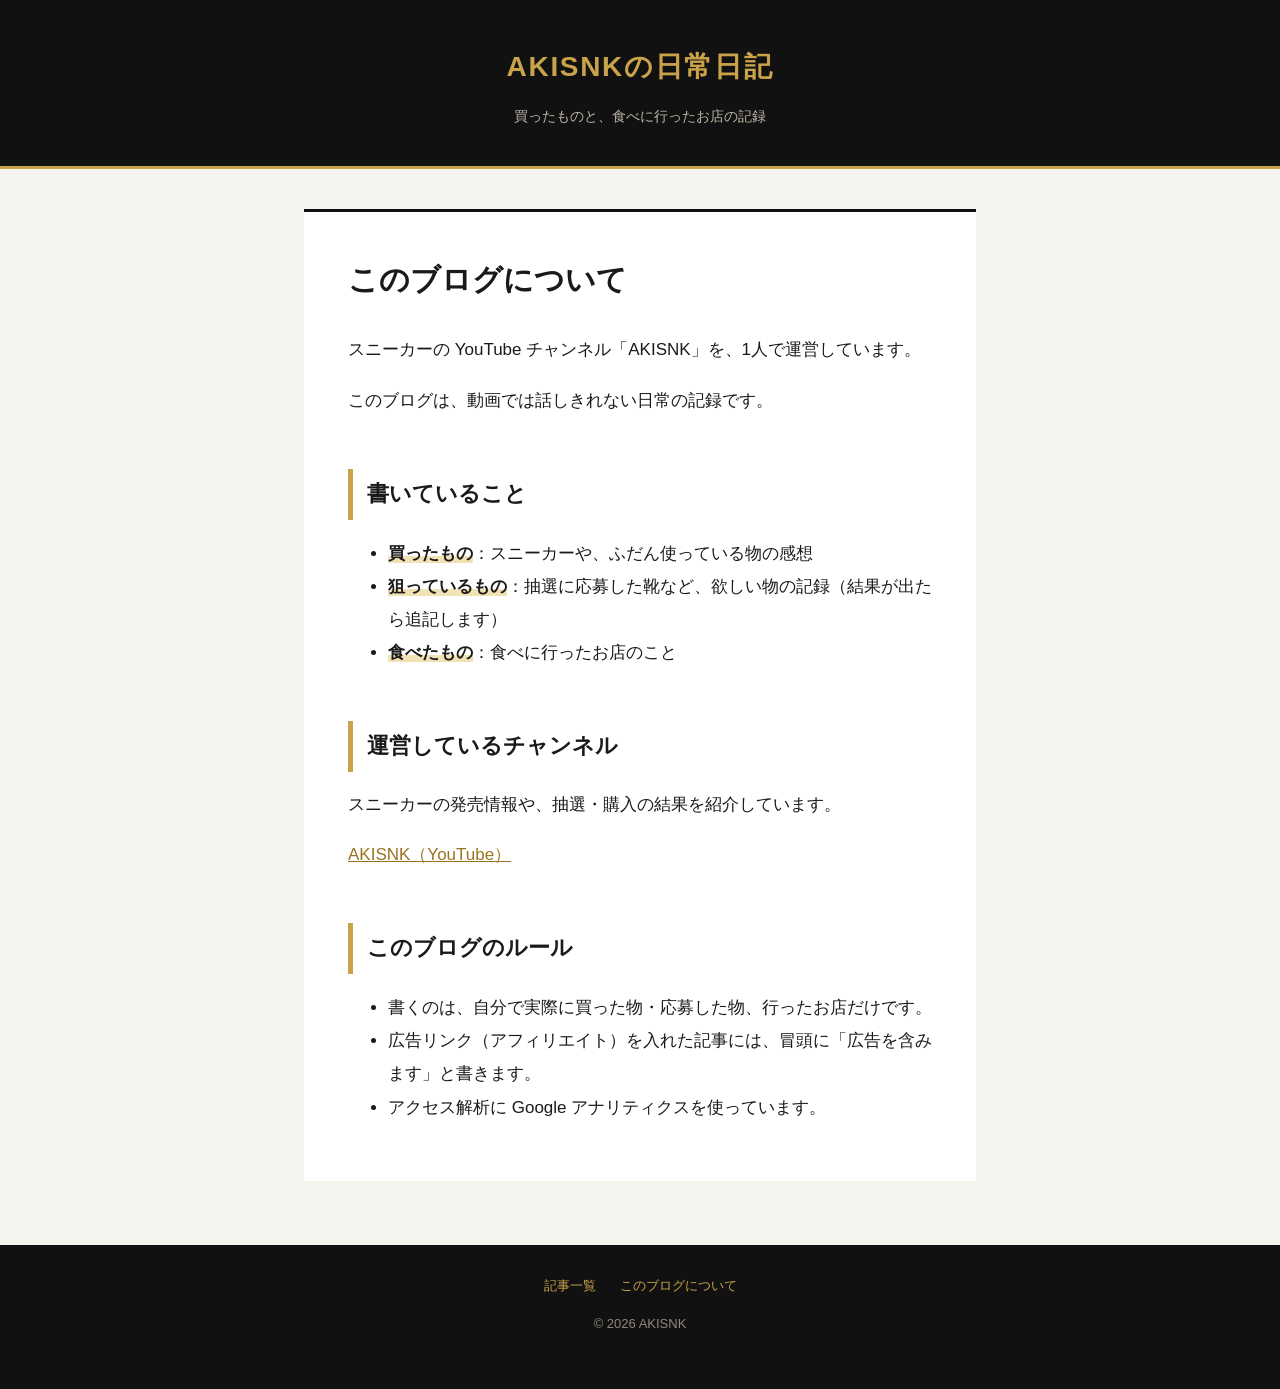
==== about.html @ 0b8377f6 "3本目: アトモス限定AJ12 atmos JADEのWEB抽選に応募した日記・aboutに「狙っているもの」を追加 Co-Authored-By: Claude Opus 5.5 <noreply@" ====
<!DOCTYPE html>
<html lang="ja">
<head>
<meta charset="utf-8">
<meta name="viewport" content="width=device-width, initial-scale=1">
<title>このブログについて｜AKISNKの日常日記</title>
<meta name="description" content="スニーカーの YouTube チャンネル「AKISNK」を運営している人の日常日記です。買ったスニーカーや物、食べに行ったお店のことを書いています。">
<meta property="og:title" content="このブログについて">
<meta property="og:description" content="スニーカーの YouTube チャンネル「AKISNK」を運営している人の日常日記です。買ったスニーカーや物、食べに行ったお店のことを書いています。">
<meta property="og:type" content="article">
<meta property="og:site_name" content="AKISNKの日常日記">
<link rel="stylesheet" href="style.css?v=84737b73">
<meta name="google-site-verification" content="ya7abFTRTGSsc-8YJNvoZycBS8-aGerFk6zQUZha980">
<script async src="https://www.googletagmanager.com/gtag/js?id=G-0FNM7F42SL"></script>
<script>window.dataLayer=window.dataLayer||[];function gtag(){dataLayer.push(arguments);}gtag('js',new Date());gtag('config','G-0FNM7F42SL');</script>
</head>
<body>

<header class="site-header">
  <a class="site-name" href="index.html">AKISNKの日常日記</a>
  <p class="site-tagline">買ったものと、食べに行ったお店の記録</p>
</header>
<main>
<article class="post"><h1>このブログについて</h1>
<p>スニーカーの YouTube チャンネル「AKISNK」を、1人で運営しています。</p>
<p>このブログは、動画では話しきれない日常の記録です。</p>
<h2>書いていること</h2>
<ul>
<li><strong>買ったもの</strong>：スニーカーや、ふだん使っている物の感想</li>
<li><strong>狙っているもの</strong>：抽選に応募した靴など、欲しい物の記録（結果が出たら追記します）</li>
<li><strong>食べたもの</strong>：食べに行ったお店のこと</li>
</ul>
<h2>運営しているチャンネル</h2>
<p>スニーカーの発売情報や、抽選・購入の結果を紹介しています。</p>
<p><a href="https://www.youtube.com/@AKISNK" rel="noopener" target="_blank">AKISNK（YouTube）</a></p>
<h2>このブログのルール</h2>
<ul>
<li>書くのは、自分で実際に買った物・応募した物、行ったお店だけです。</li>
<li>広告リンク（アフィリエイト）を入れた記事には、冒頭に「広告を含みます」と書きます。</li>
<li>アクセス解析に Google アナリティクスを使っています。</li>
</ul></article>
</main>
<footer class="site-footer">
  <nav><a href="index.html">記事一覧</a><a href="about.html">このブログについて</a></nav>
  <p>© 2026 AKISNK</p>
</footer>
</body>
</html>
---- style.css ----
/* デザイン：案C（AKISNK寄せ）— 黒×金のヘッダー、本文は読みやすい明るい地。2026/11/08 決定 */
:root{--bg:#f6f4ef;--card:#fff;--text:#1a1a1a;--muted:#77726a;--line:#e2ddd2;--gold:#c9a24a;--black:#111}
*{box-sizing:border-box}
body{margin:0;background:var(--bg);color:var(--text);font-family:-apple-system,BlinkMacSystemFont,"Hiragino Sans","Noto Sans JP",sans-serif;font-size:17px;line-height:1.95}
a{color:#9a7420}
.site-header{background:var(--black);padding:40px 24px 36px;text-align:center;border-bottom:3px solid var(--gold)}
.site-name{color:var(--gold);font-size:28px;font-weight:800;letter-spacing:.06em;text-decoration:none}
.site-tagline{margin:8px 0 0;color:#bdb6a6;font-size:14px}
main{max-width:720px;margin:0 auto;padding:40px 24px 64px}
.post{background:var(--card);padding:40px 44px;border-top:3px solid var(--black)}
.post-date{color:var(--muted);font-size:13px;letter-spacing:.08em;margin:0}
.post h1{font-size:30px;line-height:1.45;margin:6px 0 32px}
.post h2{font-size:22px;margin:52px 0 16px;padding:4px 0 4px 14px;border-left:5px solid var(--gold)}
.post h3{font-size:19px;margin:36px 0 10px}
.post p{margin:0 0 1em}
strong{background:linear-gradient(transparent 64%,#f1e2b6 64%)}
hr{border:0;border-top:1px solid var(--line);margin:40px 0}
.pr-note{background:#f3eee2;color:var(--muted);font-size:14px;padding:10px 14px}
.back{text-align:center;margin-top:32px}
.post-list{list-style:none;padding:0;margin:0}
.post-list li a{display:block;background:var(--card);padding:26px 28px;color:var(--text);text-decoration:none;border-left:5px solid var(--gold)}
.post-title{display:block;font-size:20px;font-weight:700;line-height:1.55;margin:4px 0 8px}
.post-desc{display:block;color:var(--muted);font-size:14px;line-height:1.8}
.site-footer{background:var(--black);color:#8f897c;text-align:center;padding:28px 24px 40px;font-size:13px}
.site-footer nav a{margin:0 12px;color:var(--gold);text-decoration:none}
.badge{background:#c62828;color:#fff;font-size:12px;padding:1px 8px;margin-left:8px}
@media (max-width:480px){
  body{font-size:16px}
  .site-header{padding:28px 16px 24px}
  .site-name{font-size:21px}
  .site-tagline{font-size:12px}
  main{padding:20px 12px 40px}
  .post{padding:28px 20px}
  .post h1{font-size:23px}
  .post h2{font-size:19px}
}
/* プレビュー用（公開サイトには出ない） */
.draft-bar{background:#c62828;color:#fff;text-align:center;font-size:13px;padding:6px}
mark.todo{background:#fff3b0}
figure{margin:24px 0}
figure img{max-width:100%;height:auto;display:block}
.empty{color:var(--muted)}
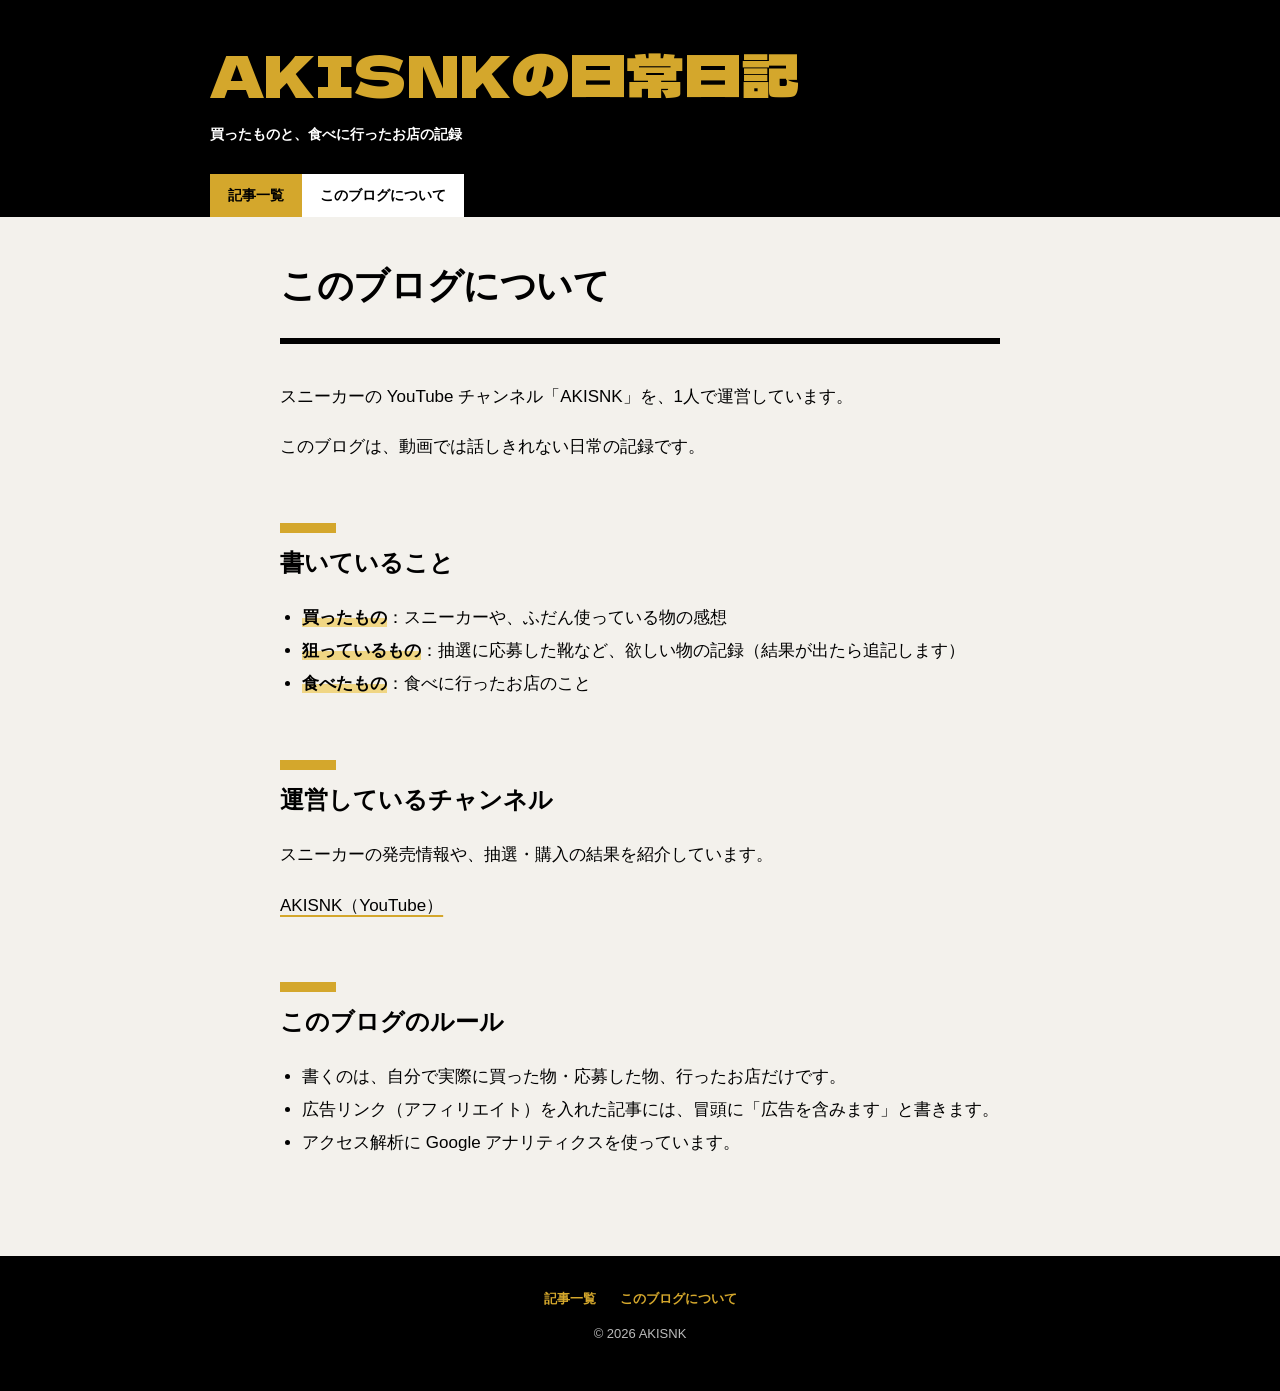
==== commit f8ae7591: "デザインを「ストリート雑誌」に変更：金の極太ロゴ・大きな日付・一覧に写真とカテゴリ Co-Authored-By: Claude Fable 5.2 <noreply@anthropic.com>" ====
--- a/about.html
+++ b/about.html
@@ -9,19 +9,24 @@
 <meta property="og:description" content="スニーカーの YouTube チャンネル「AKISNK」を運営している人の日常日記です。買ったスニーカーや物、食べに行ったお店のことを書いています。">
 <meta property="og:type" content="article">
 <meta property="og:site_name" content="AKISNKの日常日記">
-<link rel="stylesheet" href="style.css?v=84737b73">
+<link rel="preconnect" href="https://fonts.googleapis.com">
+<link rel="preconnect" href="https://fonts.gstatic.com" crossorigin>
+<link rel="stylesheet" href="https://fonts.googleapis.com/css2?family=Dela+Gothic+One&amp;display=swap&amp;text=.0123456789AIKNS%E3%81%AE%E5%B8%B8%E6%97%A5%E8%A8%98">
+<link rel="stylesheet" href="style.css?v=e70fba0c">
 <meta name="google-site-verification" content="ya7abFTRTGSsc-8YJNvoZycBS8-aGerFk6zQUZha980">
 <script async src="https://www.googletagmanager.com/gtag/js?id=G-0FNM7F42SL"></script>
 <script>window.dataLayer=window.dataLayer||[];function gtag(){dataLayer.push(arguments);}gtag('js',new Date());gtag('config','G-0FNM7F42SL');</script>
 </head>
 <body>
 
-<header class="site-header">
+<header class="site-header"><div class="inner">
   <a class="site-name" href="index.html">AKISNKの日常日記</a>
   <p class="site-tagline">買ったものと、食べに行ったお店の記録</p>
-</header>
+  <nav class="site-nav"><a href="index.html">記事一覧</a><a href="about.html">このブログについて</a></nav>
+</div></header>
 <main>
-<article class="post"><h1>このブログについて</h1>
+<article class="post"><header class="post-head"><h1>このブログについて</h1></header>
+<div class="post-body">
 <p>スニーカーの YouTube チャンネル「AKISNK」を、1人で運営しています。</p>
 <p>このブログは、動画では話しきれない日常の記録です。</p>
 <h2>書いていること</h2>
@@ -38,7 +43,8 @@
 <li>書くのは、自分で実際に買った物・応募した物、行ったお店だけです。</li>
 <li>広告リンク（アフィリエイト）を入れた記事には、冒頭に「広告を含みます」と書きます。</li>
 <li>アクセス解析に Google アナリティクスを使っています。</li>
-</ul></article>
+</ul>
+</div></article>
 </main>
 <footer class="site-footer">
   <nav><a href="index.html">記事一覧</a><a href="about.html">このブログについて</a></nav>
--- a/style.css
+++ b/style.css
@@ -1,42 +1,83 @@
-/* デザイン：案C（AKISNK寄せ）— 黒×金のヘッダー、本文は読みやすい明るい地。2026/11/08 決定 */
-:root{--bg:#f6f4ef;--card:#fff;--text:#1a1a1a;--muted:#77726a;--line:#e2ddd2;--gold:#c9a24a;--black:#111}
+/* 黒ヘッダーに金の極太ロゴ・大きな日付・黒フチ＋金のずらし影の写真（2026/11/10 本人が3案から選んだ「ストリート雑誌」） */
+:root{--paper:#f3f1ec;--white:#fff;--ink:#000;--muted:#5e5a52;--gold:#d4a72c;--gold-l:#f0d684;
+  --disp:"Dela Gothic One","Hiragino Sans","Noto Sans JP",sans-serif}
 *{box-sizing:border-box}
-body{margin:0;background:var(--bg);color:var(--text);font-family:-apple-system,BlinkMacSystemFont,"Hiragino Sans","Noto Sans JP",sans-serif;font-size:17px;line-height:1.95}
-a{color:#9a7420}
-.site-header{background:var(--black);padding:40px 24px 36px;text-align:center;border-bottom:3px solid var(--gold)}
-.site-name{color:var(--gold);font-size:28px;font-weight:800;letter-spacing:.06em;text-decoration:none}
-.site-tagline{margin:8px 0 0;color:#bdb6a6;font-size:14px}
-main{max-width:720px;margin:0 auto;padding:40px 24px 64px}
-.post{background:var(--card);padding:40px 44px;border-top:3px solid var(--black)}
-.post-date{color:var(--muted);font-size:13px;letter-spacing:.08em;margin:0}
-.post h1{font-size:30px;line-height:1.45;margin:6px 0 32px}
-.post h2{font-size:22px;margin:52px 0 16px;padding:4px 0 4px 14px;border-left:5px solid var(--gold)}
-.post h3{font-size:19px;margin:36px 0 10px}
-.post p{margin:0 0 1em}
-strong{background:linear-gradient(transparent 64%,#f1e2b6 64%)}
-hr{border:0;border-top:1px solid var(--line);margin:40px 0}
-.pr-note{background:#f3eee2;color:var(--muted);font-size:14px;padding:10px 14px}
-.back{text-align:center;margin-top:32px}
-.post-list{list-style:none;padding:0;margin:0}
-.post-list li a{display:block;background:var(--card);padding:26px 28px;color:var(--text);text-decoration:none;border-left:5px solid var(--gold)}
-.post-title{display:block;font-size:20px;font-weight:700;line-height:1.55;margin:4px 0 8px}
+body{margin:0;background:var(--paper);color:var(--ink);font-family:"Hiragino Sans","Noto Sans JP",-apple-system,sans-serif;font-size:17px;line-height:1.95}
+a{color:var(--ink)}
+a:focus-visible{outline:4px solid var(--gold);outline-offset:2px}
+
+.site-header{background:var(--ink);color:var(--white);padding:40px 24px 0;overflow:hidden}
+.site-header .inner{max-width:860px;margin:0 auto}
+.site-name{font-family:var(--disp);font-size:58px;line-height:1.15;color:var(--gold);text-decoration:none;display:block;letter-spacing:-.01em}
+.site-tagline{margin:14px 0 0;font-size:14px;font-weight:700}
+.site-nav{margin-top:26px;display:flex}
+.site-nav a{font-weight:800;font-size:14px;text-decoration:none;color:var(--ink);background:var(--gold);padding:8px 18px}
+.site-nav a + a{background:var(--white)}
+.site-nav a:hover{background:var(--gold-l)}
+
+main{max-width:860px;margin:0 auto;padding:44px 24px 80px}
+.meta{margin:0;display:flex;align-items:center;gap:12px}
+.cat{font-weight:800;font-size:12.5px;background:var(--ink);color:var(--white);padding:3px 10px;line-height:1.7}
+.post-date{font-family:var(--disp);font-size:15px;line-height:1}
+.post-date .y,.post-date .sep{font-size:.8em}
+
+/* 一覧：日付の数字を大きく置いた目次 */
+.post-list{list-style:none;padding:0;margin:0;border-top:4px solid var(--ink)}
+.post-list li{border-bottom:4px solid var(--ink)}
+.post-list a{display:grid;grid-template-columns:1fr 220px;gap:28px;align-items:center;padding:30px 0;color:var(--ink);text-decoration:none}
+.post-list .no-thumb a{grid-template-columns:1fr}
+.thumb{order:2;aspect-ratio:1/1;border:3px solid var(--ink);box-shadow:8px 8px 0 var(--gold);margin-right:8px;overflow:hidden;background:var(--white);transition:transform .15s,box-shadow .15s}
+.thumb img{width:100%;height:100%;object-fit:cover;display:block}
+.post-list a:hover .thumb{transform:translate(4px,4px);box-shadow:4px 4px 0 var(--gold)}
+.post-list .meta{flex-direction:row-reverse;justify-content:flex-end;gap:14px}
+.post-list .post-date{font-size:46px}
+.post-list .post-date .y,.post-list .post-date .sep{display:none}
+.post-title{display:block;font-weight:800;font-size:25px;line-height:1.45;margin:14px 0 10px;letter-spacing:-.01em}
 .post-desc{display:block;color:var(--muted);font-size:14px;line-height:1.8}
-.site-footer{background:var(--black);color:#8f897c;text-align:center;padding:28px 24px 40px;font-size:13px}
-.site-footer nav a{margin:0 12px;color:var(--gold);text-decoration:none}
-.badge{background:#c62828;color:#fff;font-size:12px;padding:1px 8px;margin-left:8px}
-@media (max-width:480px){
+.post-list a:hover .post-title{background:linear-gradient(transparent 55%,var(--gold-l) 55%);display:inline}
+
+/* 記事 */
+.post{max-width:720px;margin:0 auto}
+.post-head{padding-bottom:26px;margin-bottom:36px;border-bottom:6px solid var(--ink)}
+.post h1{font-weight:800;font-size:36px;line-height:1.4;letter-spacing:-.01em;margin:18px 0 0}
+.post-head > h1:first-child{margin-top:0}
+.post-body h2{font-weight:800;font-size:24px;line-height:1.5;margin:60px 0 20px}
+.post-body h2::before{content:"";display:block;width:56px;height:10px;background:var(--gold);margin-bottom:12px}
+.post-body h3{font-weight:800;font-size:19px;margin:40px 0 8px;padding-left:12px;border-left:6px solid var(--ink)}
+.post-body p{margin:0 0 1em}
+.post-body ul{padding-left:1.3em}
+.post-body a{text-decoration-thickness:2px;text-underline-offset:4px;text-decoration-color:var(--gold)}
+strong{font-weight:800;background:linear-gradient(transparent 55%,var(--gold-l) 55%)}
+hr{border:0;border-top:4px solid var(--ink);margin:44px 0}
+figure{margin:36px 8px 44px 0}
+figure img{max-width:100%;height:auto;display:block;border:3px solid var(--ink);box-shadow:8px 8px 0 var(--gold)}
+.pr-note{font-size:13.5px;font-weight:700;border:3px solid var(--ink);padding:6px 12px;display:inline-block}
+.badge{background:#d42b1e;color:#fff;font-size:12px;font-weight:800;padding:2px 8px;margin-left:4px}
+.back{margin:56px auto 0;max-width:720px}
+.back a{font-weight:800;font-size:15px;text-decoration:none;background:var(--ink);color:var(--white);padding:12px 22px;display:inline-block;box-shadow:6px 6px 0 var(--gold)}
+.back a:hover{transform:translate(3px,3px);box-shadow:3px 3px 0 var(--gold)}
+.site-footer{background:var(--ink);color:#bbb;text-align:center;padding:30px 24px 44px;font-size:13px}
+.site-footer nav a{margin:0 12px;color:var(--gold);font-weight:700;text-decoration:none}
+.site-footer p{margin:10px 0 0}
+mark.todo{background:#fff3b0}
+.empty{color:var(--muted)}
+
+@media (max-width:640px){
   body{font-size:16px}
-  .site-header{padding:28px 16px 24px}
-  .site-name{font-size:21px}
-  .site-tagline{font-size:12px}
-  main{padding:20px 12px 40px}
-  .post{padding:28px 20px}
-  .post h1{font-size:23px}
-  .post h2{font-size:19px}
+  .site-header{padding:26px 16px 0}
+  .site-name{font-size:min(34px,8.4vw);white-space:nowrap}
+  .site-tagline{font-size:12.5px;margin-top:10px}
+  .site-nav{margin-top:18px}
+  main{padding:26px 16px 56px}
+  .post-list a{grid-template-columns:1fr 104px;gap:16px;padding:22px 0;align-items:start}
+  .thumb{border-width:2px;box-shadow:5px 5px 0 var(--gold);margin:6px 5px 0 0}
+  .post-list .post-date{font-size:30px}
+  .post-title{font-size:18px;margin:10px 0 0}
+  .post-desc{display:none}
+  .post h1{font-size:26px}
+  .post-body h2{font-size:21px;margin-top:48px}
+  figure{margin:28px 6px 36px 0}
+  figure img{box-shadow:6px 6px 0 var(--gold)}
 }
-/* プレビュー用（公開サイトには出ない） */
-.draft-bar{background:#c62828;color:#fff;text-align:center;font-size:13px;padding:6px}
-mark.todo{background:#fff3b0}
-figure{margin:24px 0}
-figure img{max-width:100%;height:auto;display:block}
-.empty{color:var(--muted)}
+@media (prefers-reduced-motion:reduce){.thumb,.back a{transition:none}}
+.draft-bar{background:#d42b1e;color:#fff;text-align:center;font-size:13px;font-weight:700;padding:6px}
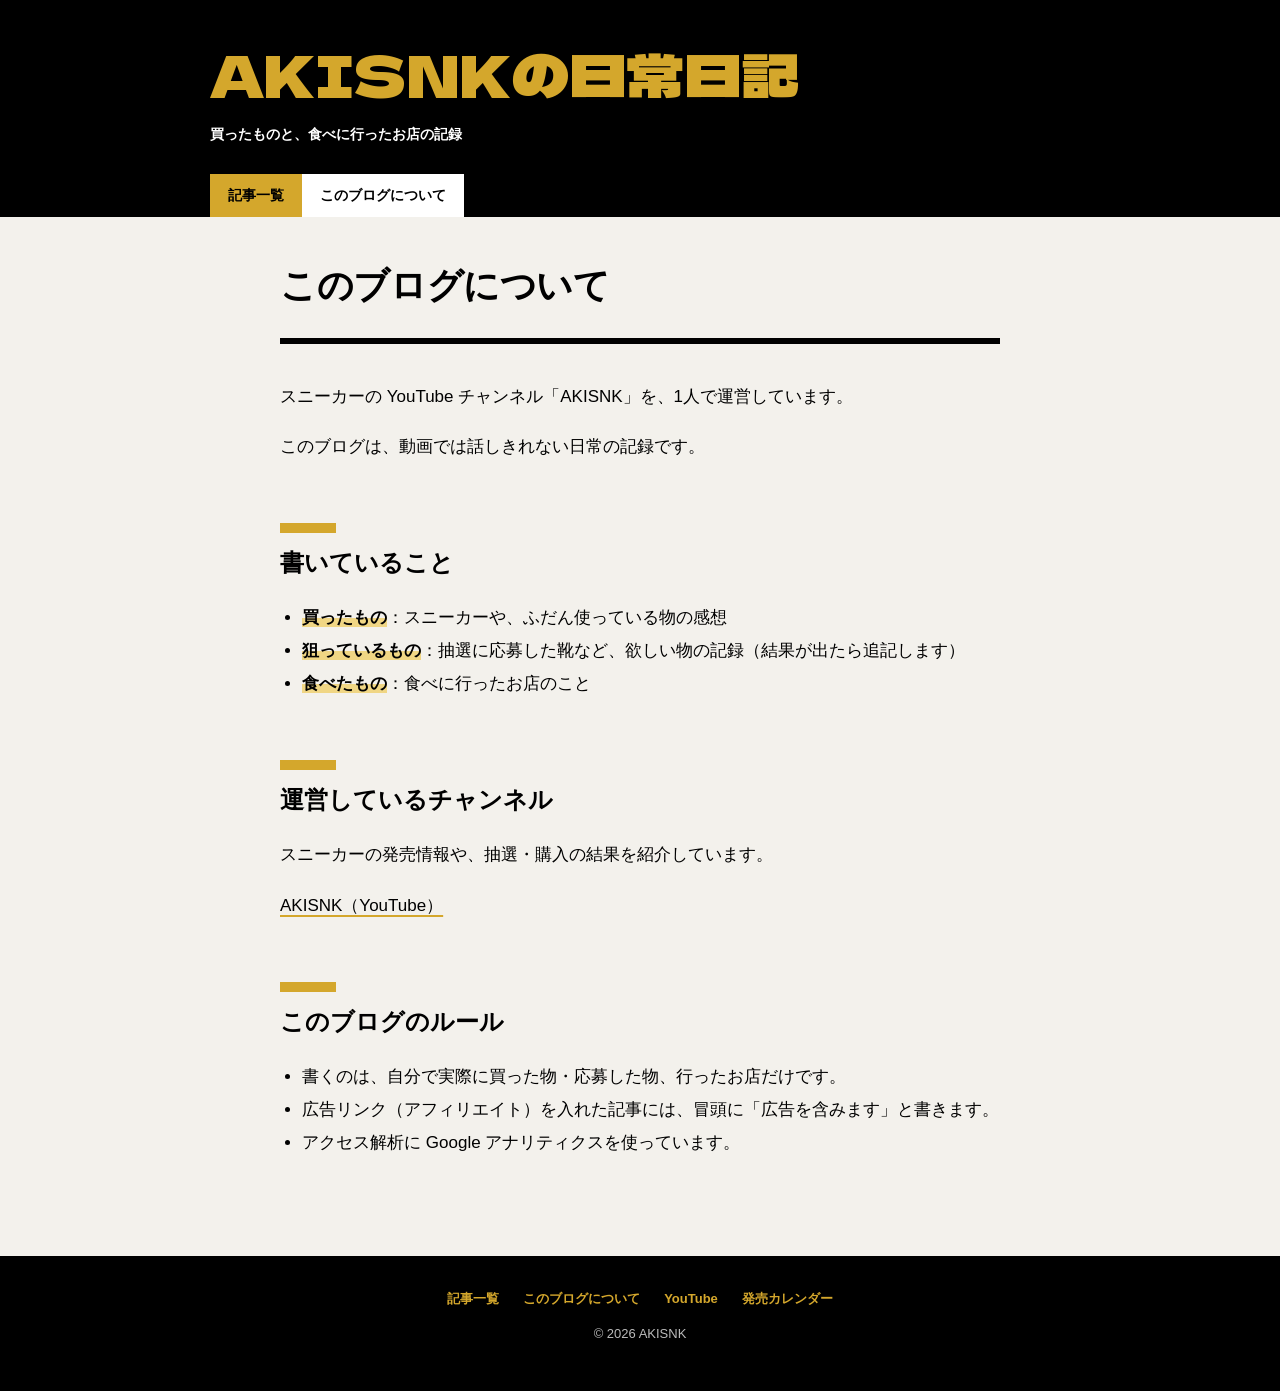
==== commit 0e2fca59: "共有画像・タブのアイコン（金のA）・フッターにYouTubeと発売カレンダーへのリンクを追加 Co-Authored-By: Claude Fable 5.2 <noreply@anthropic.c" ====
--- a/about.html
+++ b/about.html
@@ -9,10 +9,14 @@
 <meta property="og:description" content="スニーカーの YouTube チャンネル「AKISNK」を運営している人の日常日記です。買ったスニーカーや物、食べに行ったお店のことを書いています。">
 <meta property="og:type" content="article">
 <meta property="og:site_name" content="AKISNKの日常日記">
+<meta property="og:image" content="https://akisnk.github.io/blog/ogp.png">
+<meta name="twitter:card" content="summary_large_image">
+<link rel="icon" type="image/png" href="favicon.png">
+<link rel="apple-touch-icon" href="apple-touch-icon.png">
 <link rel="preconnect" href="https://fonts.googleapis.com">
 <link rel="preconnect" href="https://fonts.gstatic.com" crossorigin>
 <link rel="stylesheet" href="https://fonts.googleapis.com/css2?family=Dela+Gothic+One&amp;display=swap&amp;text=.0123456789AIKNS%E3%81%AE%E5%B8%B8%E6%97%A5%E8%A8%98">
-<link rel="stylesheet" href="style.css?v=e70fba0c">
+<link rel="stylesheet" href="style.css?v=f34c4714">
 <meta name="google-site-verification" content="ya7abFTRTGSsc-8YJNvoZycBS8-aGerFk6zQUZha980">
 <script async src="https://www.googletagmanager.com/gtag/js?id=G-0FNM7F42SL"></script>
 <script>window.dataLayer=window.dataLayer||[];function gtag(){dataLayer.push(arguments);}gtag('js',new Date());gtag('config','G-0FNM7F42SL');</script>
@@ -47,7 +51,7 @@
 </div></article>
 </main>
 <footer class="site-footer">
-  <nav><a href="index.html">記事一覧</a><a href="about.html">このブログについて</a></nav>
+  <nav><a href="index.html">記事一覧</a><a href="about.html">このブログについて</a><a href="https://www.youtube.com/@AKISNK">YouTube</a><a href="https://akisnk.github.io/">発売カレンダー</a></nav>
   <p>© 2026 AKISNK</p>
 </footer>
 </body>
--- a/style.css
+++ b/style.css
@@ -57,7 +57,9 @@
 .back a{font-weight:800;font-size:15px;text-decoration:none;background:var(--ink);color:var(--white);padding:12px 22px;display:inline-block;box-shadow:6px 6px 0 var(--gold)}
 .back a:hover{transform:translate(3px,3px);box-shadow:3px 3px 0 var(--gold)}
 .site-footer{background:var(--ink);color:#bbb;text-align:center;padding:30px 24px 44px;font-size:13px}
-.site-footer nav a{margin:0 12px;color:var(--gold);font-weight:700;text-decoration:none}
+.site-footer nav{display:flex;flex-wrap:wrap;justify-content:center;gap:6px 24px}
+.site-footer nav a{color:var(--gold);font-weight:700;text-decoration:none}
+.site-footer nav a:hover{text-decoration:underline;text-underline-offset:4px}
 .site-footer p{margin:10px 0 0}
 mark.todo{background:#fff3b0}
 .empty{color:var(--muted)}
@@ -66,6 +68,7 @@
   body{font-size:16px}
   .site-header{padding:26px 16px 0}
   .site-name{font-size:min(34px,8.4vw);white-space:nowrap}
+  .site-footer nav{max-width:240px;margin:0 auto}
   .site-tagline{font-size:12.5px;margin-top:10px}
   .site-nav{margin-top:18px}
   main{padding:26px 16px 56px}
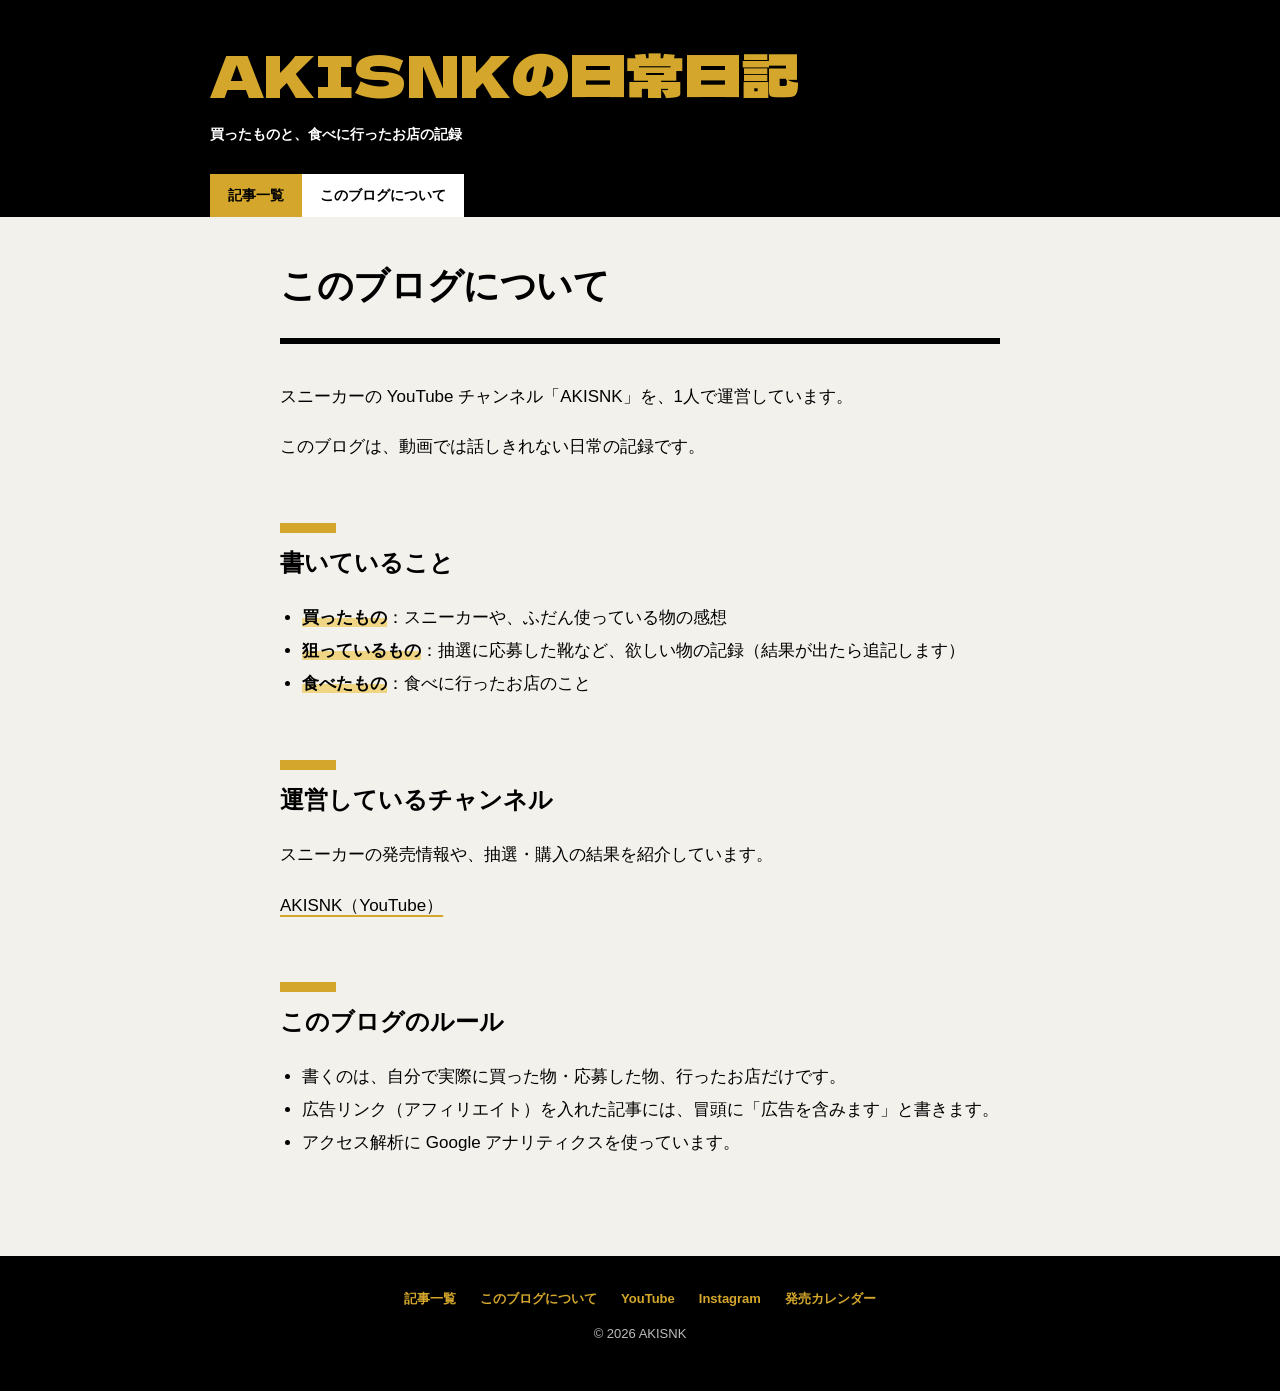
==== commit 2c918075: "記事の下のInstagramボタンを「共有する」ボタンに差し替え スマホでは共有メニューを開き、無いブラウザではリンクのコピーになる。 Instagram のアカウントへのリンクはフッターに移した。 " ====
--- a/about.html
+++ b/about.html
@@ -16,7 +16,7 @@
 <link rel="preconnect" href="https://fonts.googleapis.com">
 <link rel="preconnect" href="https://fonts.gstatic.com" crossorigin>
 <link rel="stylesheet" href="https://fonts.googleapis.com/css2?family=Dela+Gothic+One&amp;display=swap&amp;text=.0123456789AIKNS%E3%81%AE%E5%B8%B8%E6%97%A5%E8%A8%98">
-<link rel="stylesheet" href="style.css?v=f34c4714">
+<link rel="stylesheet" href="style.css?v=e9706e40">
 <meta name="google-site-verification" content="ya7abFTRTGSsc-8YJNvoZycBS8-aGerFk6zQUZha980">
 <script async src="https://www.googletagmanager.com/gtag/js?id=G-0FNM7F42SL"></script>
 <script>window.dataLayer=window.dataLayer||[];function gtag(){dataLayer.push(arguments);}gtag('js',new Date());gtag('config','G-0FNM7F42SL');</script>
@@ -51,7 +51,7 @@
 </div></article>
 </main>
 <footer class="site-footer">
-  <nav><a href="index.html">記事一覧</a><a href="about.html">このブログについて</a><a href="https://www.youtube.com/@AKISNK">YouTube</a><a href="https://akisnk.github.io/">発売カレンダー</a></nav>
+  <nav><a href="index.html">記事一覧</a><a href="about.html">このブログについて</a><a href="https://www.youtube.com/@AKISNK">YouTube</a><a href="https://www.instagram.com/akisnkrs0101/">Instagram</a><a href="https://akisnk.github.io/">発売カレンダー</a></nav>
   <p>© 2026 AKISNK</p>
 </footer>
 </body>
--- a/style.css
+++ b/style.css
@@ -4,7 +4,7 @@
 *{box-sizing:border-box}
 body{margin:0;background:var(--paper);color:var(--ink);font-family:"Hiragino Sans","Noto Sans JP",-apple-system,sans-serif;font-size:17px;line-height:1.95}
 a{color:var(--ink)}
-a:focus-visible{outline:4px solid var(--gold);outline-offset:2px}
+a:focus-visible,button:focus-visible{outline:4px solid var(--gold);outline-offset:2px}
 
 .site-header{background:var(--ink);color:var(--white);padding:40px 24px 0;overflow:hidden}
 .site-header .inner{max-width:860px;margin:0 auto}
@@ -53,6 +53,24 @@
 figure img{max-width:100%;height:auto;display:block;border:3px solid var(--ink);box-shadow:8px 8px 0 var(--gold)}
 .pr-note{font-size:13.5px;font-weight:700;border:3px solid var(--ink);padding:6px 12px;display:inline-block}
 .badge{background:#d42b1e;color:#fff;font-size:12px;font-weight:800;padding:2px 8px;margin-left:4px}
+/* 動画：写真と同じ黒フチ＋金のずらし影 */
+.video{aspect-ratio:16/9;margin:36px 8px 44px 0;border:3px solid var(--ink);box-shadow:8px 8px 0 var(--gold);background:var(--ink)}
+.video iframe{width:100%;height:100%;border:0;display:block}
+/* 記事の下：共有 → 次に読む → 一覧へ戻る */
+.share{display:flex;flex-wrap:wrap;align-items:center;gap:12px;margin-top:56px;padding-top:24px;border-top:6px solid var(--ink)}
+.share a,.share button{font:inherit;font-weight:800;font-size:14px;line-height:1.7;color:var(--ink);text-decoration:none;background:var(--white);border:3px solid var(--ink);border-radius:0;padding:6px 16px;margin:0;cursor:pointer;-webkit-appearance:none;appearance:none}
+.share button{background:var(--gold)}
+.share a:hover,.share button:hover{background:var(--gold-l)}
+.share [hidden]{display:none}
+.more{max-width:720px;margin:64px auto 0}
+.more h2{font-weight:800;font-size:22px;line-height:1.5;margin:0 0 16px}
+.more h2::before{content:"";display:block;width:56px;height:10px;background:var(--gold);margin-bottom:12px}
+.more .post-list a{grid-template-columns:1fr 132px;gap:24px;padding:22px 0}
+.more .post-list .no-thumb a{grid-template-columns:1fr}
+.more .thumb{border-width:2px;box-shadow:5px 5px 0 var(--gold);margin-right:5px}
+.more .post-list .post-date{font-size:28px}
+.more .post-title{font-size:19px;margin:10px 0 0}
+.more .post-desc{display:none}
 .back{margin:56px auto 0;max-width:720px}
 .back a{font-weight:800;font-size:15px;text-decoration:none;background:var(--ink);color:var(--white);padding:12px 22px;display:inline-block;box-shadow:6px 6px 0 var(--gold)}
 .back a:hover{transform:translate(3px,3px);box-shadow:3px 3px 0 var(--gold)}
@@ -81,6 +99,12 @@
   .post-body h2{font-size:21px;margin-top:48px}
   figure{margin:28px 6px 36px 0}
   figure img{box-shadow:6px 6px 0 var(--gold)}
+  .video{margin:28px 6px 36px 0;box-shadow:6px 6px 0 var(--gold)}
+  .share{margin-top:44px;gap:10px}
+  .more{margin-top:52px}
+  .more .post-list a{grid-template-columns:1fr 92px;gap:16px;padding:18px 0}
+  .more .post-list .post-date{font-size:24px}
+  .more .post-title{font-size:16.5px}
 }
 @media (prefers-reduced-motion:reduce){.thumb,.back a{transition:none}}
 .draft-bar{background:#d42b1e;color:#fff;text-align:center;font-size:13px;font-weight:700;padding:6px}
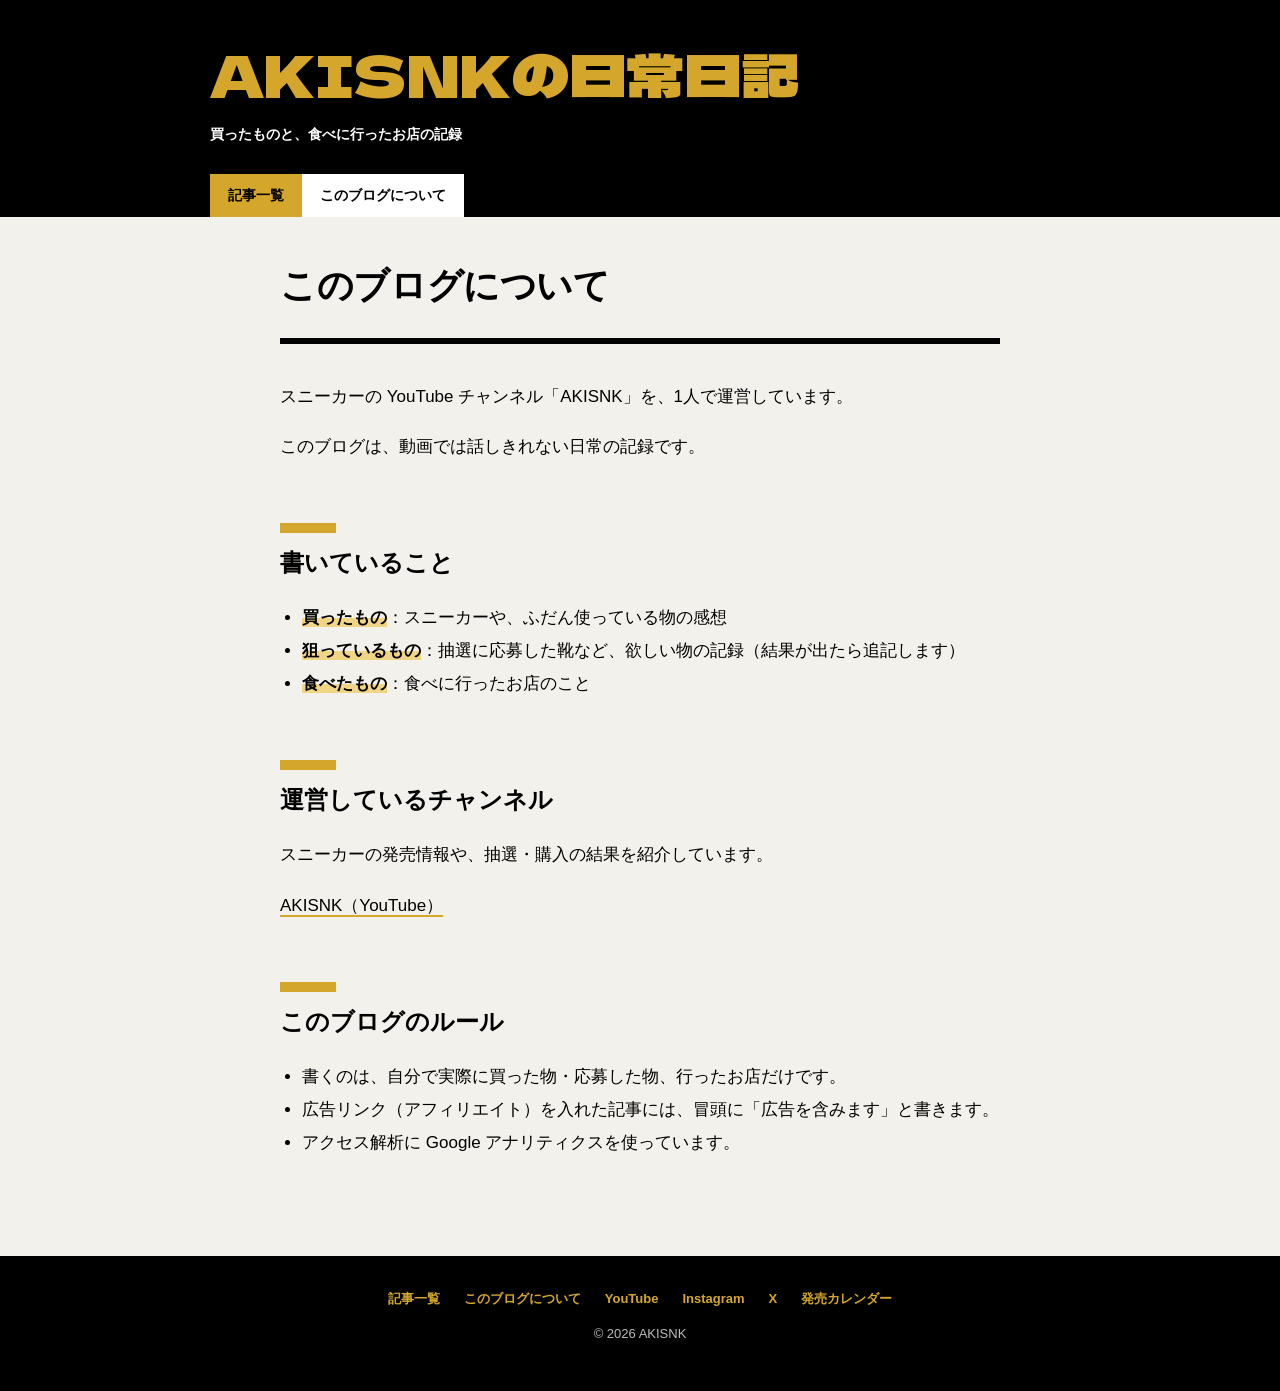
==== commit 109cddc3: "フッターにXへのリンクを追加（@AKISNK_） Co-Authored-By: Claude Fable 5.2 <noreply@anthropic.com>" ====
--- a/about.html
+++ b/about.html
@@ -11,6 +11,7 @@
 <meta property="og:site_name" content="AKISNKの日常日記">
 <meta property="og:image" content="https://akisnk.github.io/blog/ogp.png">
 <meta name="twitter:card" content="summary_large_image">
+<meta name="twitter:site" content="@AKISNK_">
 <link rel="icon" type="image/png" href="favicon.png">
 <link rel="apple-touch-icon" href="apple-touch-icon.png">
 <link rel="preconnect" href="https://fonts.googleapis.com">
@@ -51,7 +52,7 @@
 </div></article>
 </main>
 <footer class="site-footer">
-  <nav><a href="index.html">記事一覧</a><a href="about.html">このブログについて</a><a href="https://www.youtube.com/@AKISNK">YouTube</a><a href="https://www.instagram.com/akisnkrs0101/">Instagram</a><a href="https://akisnk.github.io/">発売カレンダー</a></nav>
+  <nav><a href="index.html">記事一覧</a><a href="about.html">このブログについて</a><a href="https://www.youtube.com/@AKISNK">YouTube</a><a href="https://www.instagram.com/akisnkrs0101/">Instagram</a><a href="https://x.com/AKISNK_">X</a><a href="https://akisnk.github.io/">発売カレンダー</a></nav>
   <p>© 2026 AKISNK</p>
 </footer>
 </body>
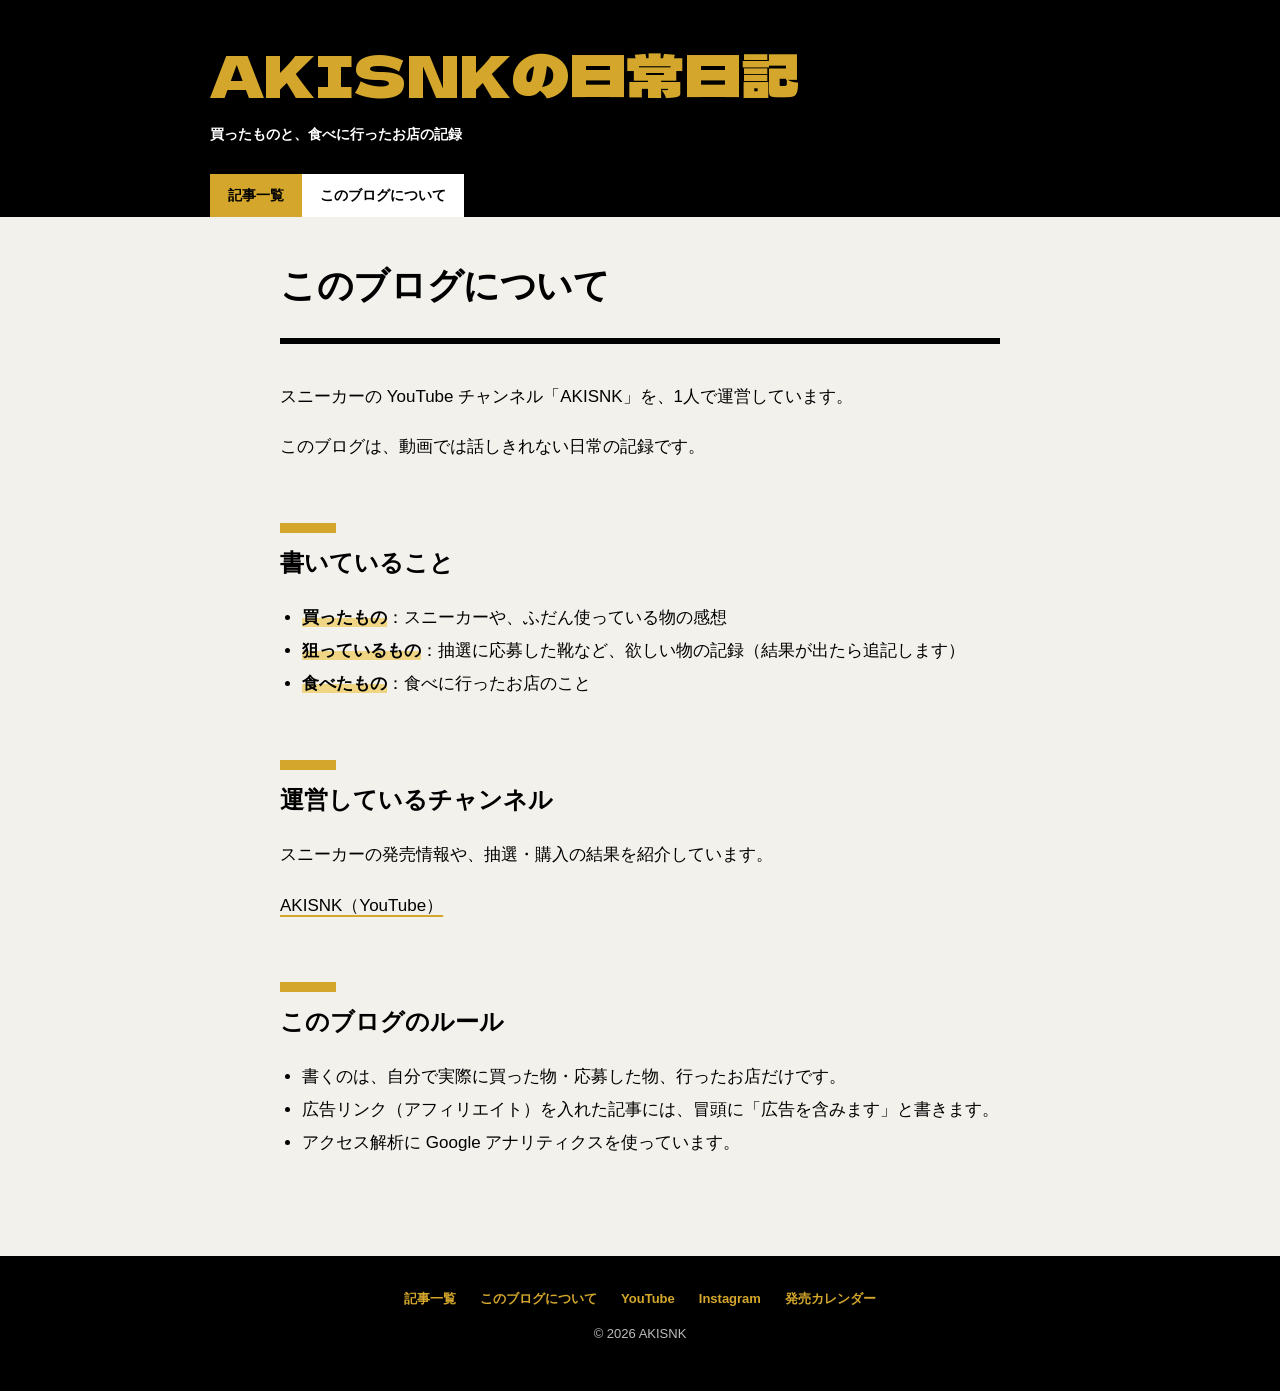
==== commit 7a8f63e4: "フッターのXリンクを外す Co-Authored-By: Claude Fable 5.2 <noreply@anthropic.com>" ====
--- a/about.html
+++ b/about.html
@@ -11,7 +11,6 @@
 <meta property="og:site_name" content="AKISNKの日常日記">
 <meta property="og:image" content="https://akisnk.github.io/blog/ogp.png">
 <meta name="twitter:card" content="summary_large_image">
-<meta name="twitter:site" content="@AKISNK_">
 <link rel="icon" type="image/png" href="favicon.png">
 <link rel="apple-touch-icon" href="apple-touch-icon.png">
 <link rel="preconnect" href="https://fonts.googleapis.com">
@@ -52,7 +51,7 @@
 </div></article>
 </main>
 <footer class="site-footer">
-  <nav><a href="index.html">記事一覧</a><a href="about.html">このブログについて</a><a href="https://www.youtube.com/@AKISNK">YouTube</a><a href="https://www.instagram.com/akisnkrs0101/">Instagram</a><a href="https://x.com/AKISNK_">X</a><a href="https://akisnk.github.io/">発売カレンダー</a></nav>
+  <nav><a href="index.html">記事一覧</a><a href="about.html">このブログについて</a><a href="https://www.youtube.com/@AKISNK">YouTube</a><a href="https://www.instagram.com/akisnkrs0101/">Instagram</a><a href="https://akisnk.github.io/">発売カレンダー</a></nav>
   <p>© 2026 AKISNK</p>
 </footer>
 </body>
